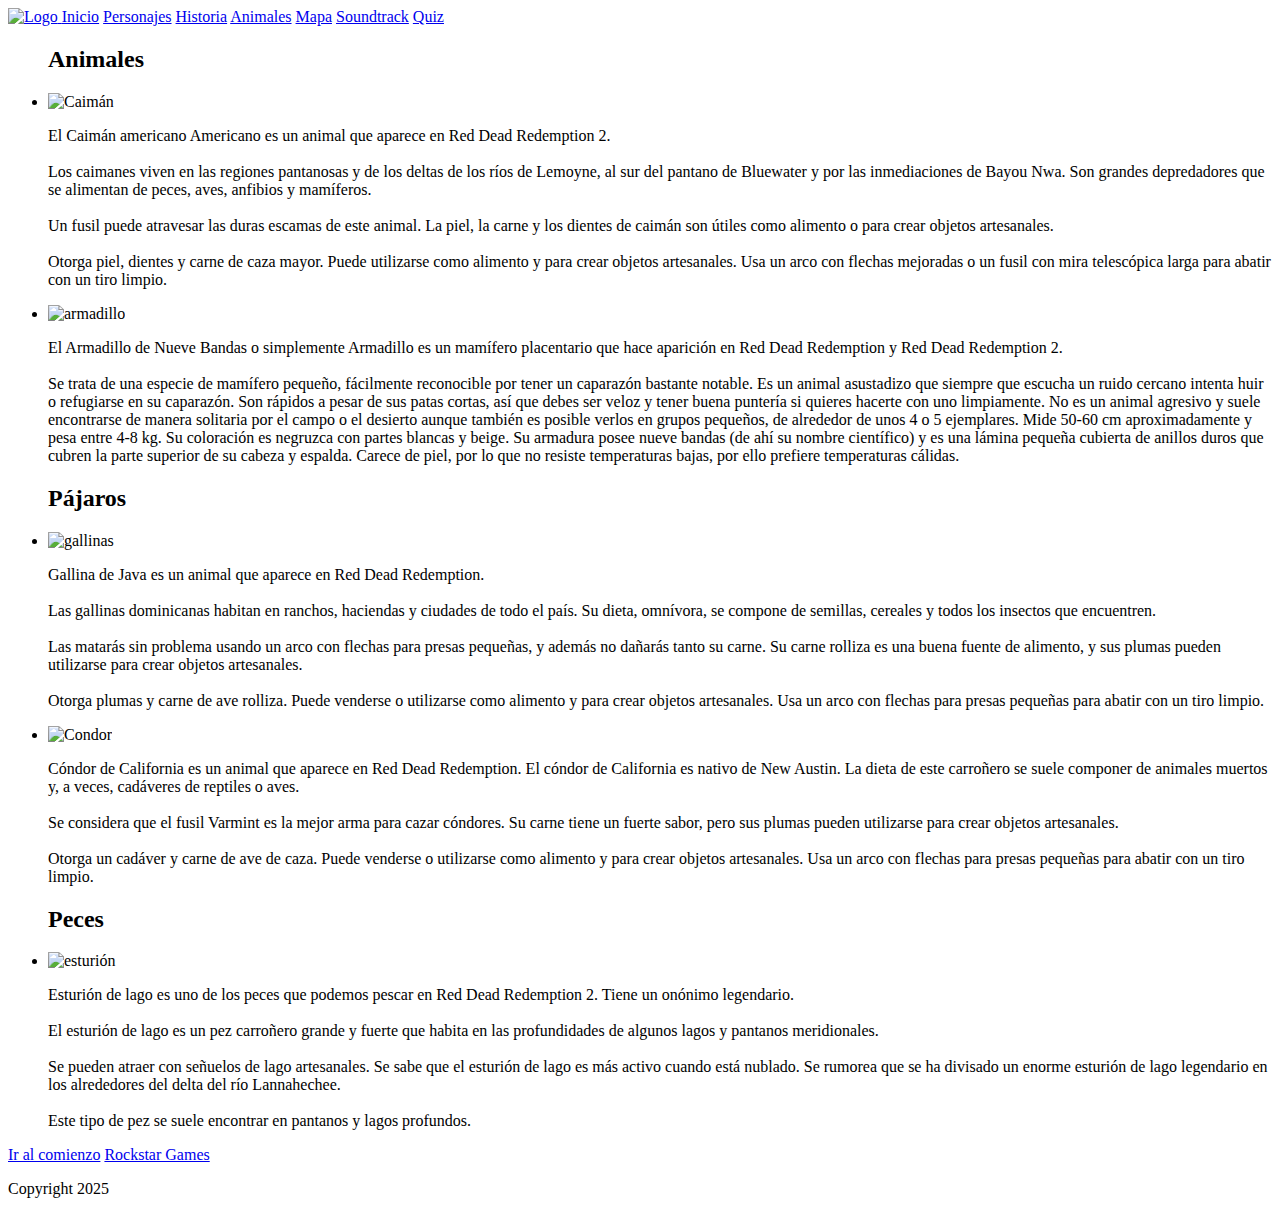
==== Animales.html @ fae7f156 "Add files via upload" ====
<!DOCTYPE html>
<html lang="es">
<head>
    <meta charset="UTF-8">
    <meta name="viewport" content="width=device-width, initial-scale=1.0">
    <title>Red Dead Redemption</title>
    <link rel="stylesheet" href="CSS/Animales.css">
    <link rel="preconnect" href="https://fonts.googleapis.com">
    <link rel="preconnect" href="https://fonts.gstatic.com" crossorigin>
    <link href="https://fonts.googleapis.com/css2?family=Sigmar&display=swap" rel="stylesheet">
    <link rel="preconnect" href="https://fonts.googleapis.com">
    <link rel="preconnect" href="https://fonts.gstatic.com" crossorigin>
    <link href="https://fonts.googleapis.com/css2?family=Amatic+SC:wght@400;700&family=Sigmar&display=swap" rel="stylesheet">
    <link href="https://db.onlinewebfonts.com/c/c6ed10492dfc2efa134e4d1a389f5052?family=Hapna+Slab+Serif+W00+DemiBold" rel="stylesheet">
    <link href="https://db.onlinewebfonts.com/c/47de38bdab93d61bc7511611a3524e22?family=TR+Chinese+Rocks" rel="stylesheet" type="text/css"/>
    <link href="https://db.onlinewebfonts.com/c/e795a61d1182926cb39952491bb22e08?family=Chinese+Rocks+Shaded" rel="stylesheet" type="text/css"/>
</head>
<body>
    <div class="position">
        <a href="#" class="log_inic">
            <img class="log" src="Imagenes/Logo.png" alt="Logo" width="100%">
        </a>
        <a class="text Menu" href="Index.html">Inicio</a>
        <a class="text Menu" href="Personajes.html">Personajes</a>
        <a class="text Menu" href="Historia.html">Historia</a>
        <a class="text Menu" href="Animales.html">Animales</a>
        <a class="text Menu" href="Mapa.html">Mapa</a>
        <a class="text Menu" href="Soundtrack.html">Soundtrack</a>
        <a class="text Menu" href="Quiz.html">Quiz</a>
    </div>

    <div class="cuerpo">
        <ul class="borde">
            <h2 >Animales</h2>
            <li id="caiman">
                <img src="Imagenes/Caiman.png" alt="Caimán">
                <p> El Caimán americano Americano es un animal que aparece en Red Dead Redemption 2.<br> <br>
                    Los caimanes viven en las regiones pantanosas y de los deltas de los ríos de Lemoyne, al sur del pantano de Bluewater y por las inmediaciones de Bayou Nwa. Son grandes depredadores que se alimentan de peces, aves, anfibios y mamíferos. <br> <br>
                    Un fusil puede atravesar las duras escamas de este animal. La piel, la carne y los dientes de caimán son útiles como alimento o para crear objetos artesanales. <br> <br>
                    Otorga piel, dientes y carne de caza mayor. Puede utilizarse como alimento y para crear objetos artesanales. Usa un arco con flechas mejoradas o un fusil con mira telescópica larga para abatir con un tiro limpio.</p>
            </li>
            <li id="armadillo">
                <img src="Imagenes/Armadillo.png" alt="armadillo">
                <p>El Armadillo de Nueve Bandas o simplemente Armadillo es un mamífero placentario que hace aparición en Red Dead Redemption y Red Dead Redemption 2. <br> <br>
                    Se trata de una especie de mamífero pequeño, fácilmente reconocible por tener un caparazón bastante notable. Es un animal asustadizo que siempre 
                    que escucha un ruido cercano intenta huir o refugiarse en su caparazón. Son rápidos a pesar de sus patas cortas, así que debes ser veloz y tener 
                    buena puntería si quieres hacerte con uno limpiamente. No es un animal agresivo y suele encontrarse de manera solitaria por el campo o el desierto 
                    aunque también es posible verlos en grupos pequeños, de alrededor de unos 4 o 5 ejemplares. Mide 50-60 cm aproximadamente y pesa entre 4-8 kg. 
                    Su coloración es negruzca con partes blancas y beige. Su armadura posee nueve bandas (de ahí su nombre científico) y es una lámina pequeña 
                    cubierta de anillos duros que cubren la parte superior de su cabeza y espalda. Carece de piel, por lo que no resiste temperaturas bajas, por ello prefiere temperaturas cálidas.
                </p>
            </li>
        </ul>
    
        <ul class="borde">
            <h2>Pájaros</h2>
            <li id="gallinas">
                <img src="Imagenes/Gallina.png" alt="gallinas">
                <p>Gallina de Java es un animal que aparece en Red Dead Redemption. <br> <br>
                    Las gallinas dominicanas habitan en ranchos, haciendas y ciudades de todo el país. Su dieta, omnívora, se compone de semillas, cereales y todos los insectos que encuentren. <br> <br>
                    Las matarás sin problema usando un arco con flechas para presas pequeñas, y además no dañarás tanto su carne. Su carne rolliza es una buena fuente de alimento, y sus plumas pueden utilizarse para crear objetos artesanales. <br> <br>
                    Otorga plumas y carne de ave rolliza. Puede venderse o utilizarse como alimento y para crear objetos artesanales. Usa un arco con flechas para presas pequeñas para abatir con un tiro limpio.
                </p>
            </li>
            <li id="condor">
                <img src="Imagenes/Condor.png" alt="Condor">
                <p>Cóndor de California es un animal que aparece en Red Dead Redemption.
                    El cóndor de California es nativo de New Austin. La dieta de este carroñero se suele componer de animales muertos y, a veces, cadáveres de reptiles o aves. <br> <br>
                    Se considera que el fusil Varmint es la mejor arma para cazar cóndores. Su carne tiene un fuerte sabor, pero sus plumas pueden utilizarse para crear objetos artesanales. <br> <br>
                    Otorga un cadáver y carne de ave de caza. Puede venderse o utilizarse como alimento y para crear objetos artesanales. Usa un arco con flechas para presas pequeñas para abatir con un tiro limpio.
                </p>
            </li>
        </ul>
    
        <ul class="borde">
            <h2>Peces</h2>
            <li id="esturion">
                <img src="Imagenes/Esturion.png" alt="esturión">
                <p>Esturión de lago es uno de los peces que podemos pescar en Red Dead Redemption 2. Tiene un onónimo legendario. <br> <br>
                    El esturión de lago es un pez carroñero grande y fuerte que habita en las profundidades de algunos lagos y pantanos meridionales. <br> <br>
                    Se pueden atraer con señuelos de lago artesanales. Se sabe que el esturión de lago es más activo cuando está nublado. Se rumorea que se ha divisado un enorme esturión de lago legendario en los alrededores del delta del río Lannahechee. <br> <br>
                    Este tipo de pez se suele encontrar en pantanos y lagos profundos.
                </p>
            </li>
        </ul>
    </div>

    <footer class="pie">
        <section >
        <a href="#"> Ir al comienzo</a>
        <a href="https://www.rockstargames.com"> Rockstar Games</a>
        </section>
        <p>Copyright 2025</p>
    </footer>
</body>
</html>
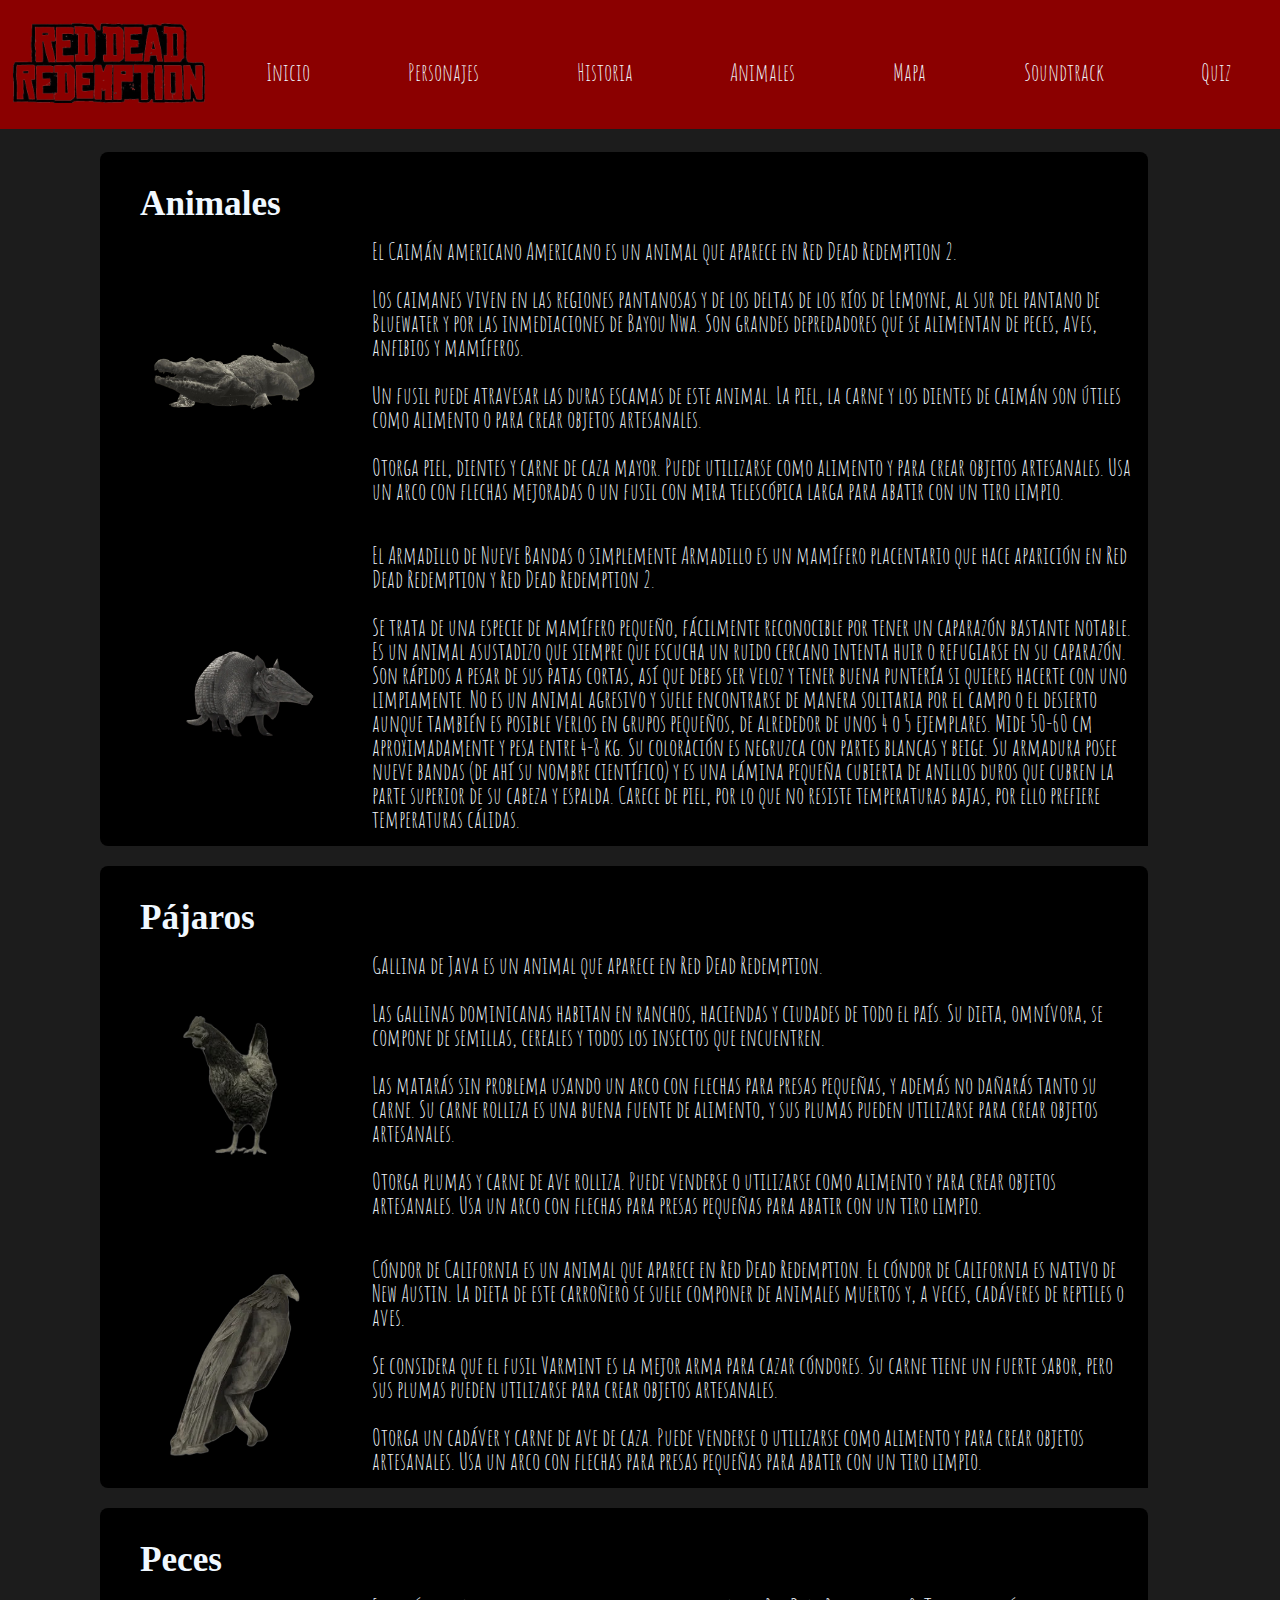
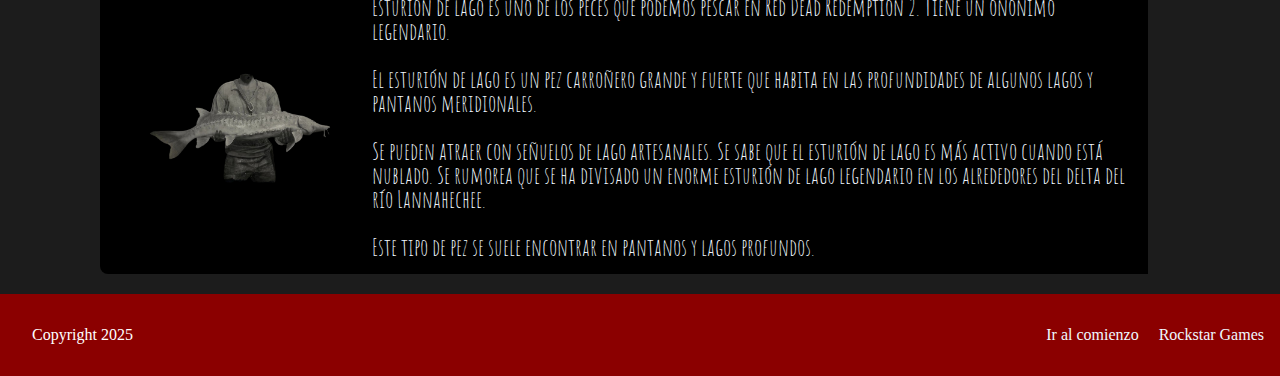
==== commit a7aff86d: "Update Animales.html" ====
--- a/Animales.html
+++ b/Animales.html
@@ -20,7 +20,7 @@
         <a href="#" class="log_inic">
             <img class="log" src="Imagenes/Logo.png" alt="Logo" width="100%">
         </a>
-        <a class="text Menu" href="Index.html">Inicio</a>
+        <a class="text Menu" href="index.html">Inicio</a>
         <a class="text Menu" href="Personajes.html">Personajes</a>
         <a class="text Menu" href="Historia.html">Historia</a>
         <a class="text Menu" href="Animales.html">Animales</a>
@@ -93,4 +93,4 @@
         <p>Copyright 2025</p>
     </footer>
 </body>
-</html>+</html>
--- a/CSS/Animales.css
+++ b/CSS/Animales.css
@@ -0,0 +1,183 @@
+
+body{
+    margin: 0;
+    background-color: #000000e3;
+    display: flex;
+    flex-direction: column;
+    margin-right: 32px;
+}
+
+
+.text{
+    font-family: "TR Chinese Rocks", "Hapna Slab Serif W00 DemiBold", "Amatic SC", "Sigmar", serif;
+    font-weight: 400;
+    font-size: x-large;
+    font-style: normal;
+    text-align: center;
+    padding: 15px 15px 0px 15px;
+}
+
+.Title{
+    font-family: "TR Chinese Rocks";
+    padding-top: 2rem;
+    padding-left: 2rem;
+    padding-bottom: 2rem;
+    font-size: 4.2rem;
+    margin: 0 auto;
+    color: aliceblue;
+    text-align: start;
+    width: 97.3%;
+    background-color: black;
+    border-radius: 10px 10px 0px 0px;
+}
+
+.position {
+    position: fixed;
+    background-color: #8B0000;
+    width: 100%;
+    margin: 0 auto;
+    z-index: 100;
+    transition: top 0.3s;
+    align-items: center;
+    padding: 10px 0px;
+    display: flex;
+}
+
+.log_inic{
+    width: 15%;
+    margin: 1%;
+}
+
+a:hover .log{
+    content: url("Imagenes/Logo_blanco.png");
+}
+
+div a{
+    color: aliceblue;
+    text-align: left;
+    text-decoration: none;
+    margin: 0 auto;
+}
+
+.cuerpo{
+    padding-top: 9.5rem;
+    padding-left: 4rem;
+    padding-right: 4rem;
+    flex: 1;
+}
+
+a.Menu:link{
+    color: aliceblue;
+}
+
+a.Menu:hover {
+    transition: all 0.4s ease;
+    color: darkred;
+    background-color: aliceblue;
+}
+
+a.Menu:active {
+    transition: all 0.2s ease;
+    color: #000000e3;
+    background-color: aliceblue;
+}
+
+div.borde{
+    background-color: black;
+    height: 25rem;
+    width: 100%;
+    margin: 0px auto;
+}
+
+.text2{
+    font-family: "Hapna Slab Serif W00 DemiBold", "Amatic SC", "Sigmar", serif;
+    font-weight: 400;
+    font-size: x-large;
+    font-style: normal;
+    padding: 15px 15px 15px 15px;
+    color: aliceblue;
+    margin: 0 auto;
+    text-align: start;
+    line-height: 1;
+    width: 97.3%;
+    background-color: black;
+    border-radius: 0px 0px 0px 0px;
+}
+
+.borde {
+    background-color: black;
+    width: 90%;
+    margin: 0px auto 20px; 
+    border-radius: 8px;
+}
+
+.borde h2 {
+    font-family: "TR Chinese Rocks";
+    padding-top: 2rem;
+    font-size: 2.2rem;
+    color: aliceblue;
+    margin: 0 auto;
+    text-align: start;
+}
+
+.borde ul {
+    padding: 1px;
+}
+
+.borde li {
+    display: flex;
+    align-items: center;
+    margin-bottom: 10px;
+}
+
+.borde img {
+    width: 20%;
+    height: auto;
+    margin-right: 15px;
+    border-radius: 5px;
+}
+
+.borde p {
+    font-family: "Hapna Slab Serif W00 DemiBold", "Amatic SC", "Sigmar", serif;
+    font-weight: 400;
+    font-size: x-large;
+    font-style: normal;
+    padding: 15px 15px 15px 15px;
+    color: aliceblue;
+    margin: 0 auto;
+    text-align: start;
+    line-height: 1;
+    width: 97.3%;
+    background-color: black;
+    border-radius: 10px 10px 0px 0px;
+}
+
+.pie {
+    background-color: #8B0000;
+    color: white;
+    padding: 15px 0;
+    padding-top: 2rem;
+    padding-left: 2rem;
+    padding-bottom: 2rem;
+    margin-top: auto;
+    width: 100%;
+}
+
+footer p{
+    margin: 0;
+}
+
+footer section{
+    float: right;   
+}
+
+footer a{
+    text-decoration: none;
+    transition: color 0.3s ease;
+    color: aliceblue;
+    padding-right: 1rem;
+}
+
+footer a:hover{
+    color: gold;
+}